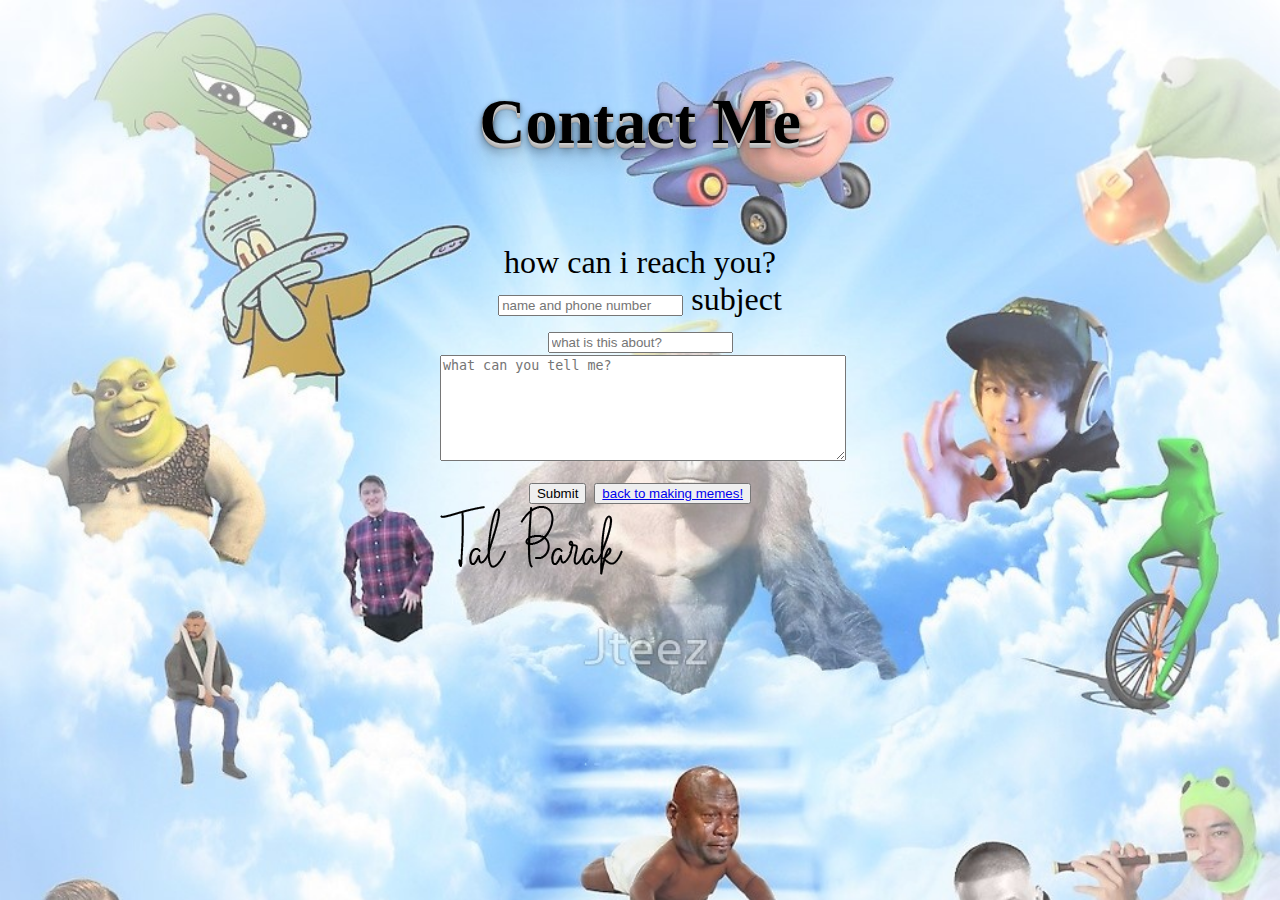
==== contact.html @ 91169016 "more css, contact.html" ====
<!DOCTYPE html>
<html lang="en">
<head>
    <meta charset="UTF-8">
    <meta name="viewport" content="width=device-width, initial-scale=1.0">
    <meta http-equiv="X-UA-Compatible" content="ie=edge">
    <link rel="stylesheet" href="https://stackpath.bootstrapcdn.com/bootstrap/4.2.1/css/bootstrap.min.css"
    integrity="sha384-GJzZqFGwb1QTTN6wy59ffF1BuGJpLSa9DkKMp0DgiMDm4iYMj70gZWKYbI706tWS" crossorigin="anonymous">
    <link rel="stylesheet" href="https://use.fontawesome.com/releases/v5.7.2/css/all.css"
    integrity="sha384-fnmOCqbTlWIlj8LyTjo7mOUStjsKC4pOpQbqyi7RrhN7udi9RwhKkMHpvLbHG9Sr" crossorigin="anonymous">
    <link rel="stylesheet" href="css/contact.css">
    <title>contact me</title>
</head>
<body>

    <section id="contact">
        <h4>Contact Me</h4>
        <div class="container">
            
            <span class="input-group-text" id="basic-addon1">how can i reach you?</span>
            <input type="text" id="user-name" class="form-control" placeholder="name and phone number"
            aria-label="Username" aria-describedby="basic-addon1">
            <span class="input-group-text" id="basic-addon1">subject</span>
            <input type="text" id="user-subject" class="form-control" placeholder="what is this about?"
            aria-label="email" aria-describedby="basic-addon1">
            <textarea id="contact-form" name="subject" placeholder="what can you tell me?"></textarea>
            <button type="button" onclick="onSendEmail()" class="btn btn-success">Submit</button>
            <button type="button"  class="btn btn-warning " ><a  href="index.html">back to making memes!</a></button>
            <div class="logo"><img src="img/1.png" alt=""></div>
              </div>
              </section>




              <script src="js/meme-controller.js"></script>
    <script src="https://code.jquery.com/jquery-3.3.1.slim.min.js"
        integrity="sha384-q8i/X+965DzO0rT7abK41JStQIAqVgRVzpbzo5smXKp4YfRvH+8abtTE1Pi6jizo"
        crossorigin="anonymous"></script>
    <script src="https://cdnjs.cloudflare.com/ajax/libs/popper.js/1.14.6/umd/popper.min.js"
        integrity="sha384-wHAiFfRlMFy6i5SRaxvfOCifBUQy1xHdJ/yoi7FRNXMRBu5WHdZYu1hA6ZOblgut"
        crossorigin="anonymous"></script>
    <script src="https://stackpath.bootstrapcdn.com/bootstrap/4.2.1/js/bootstrap.min.js"
        integrity="sha384-B0UglyR+jN6CkvvICOB2joaf5I4l3gm9GU6Hc1og6Ls7i6U/mkkaduKaBhlAXv9k"
        crossorigin="anonymous"></script>
</body>
</html>
---- css/contact.css ----
body{
    background-image: url('../img/contact.jpg');
    background-size: cover;
    background-repeat: no-repeat;
    
}

.logo{
    /* background-image: url('../img/1.png'); */
    /* background-color: red; */
    height: 200px;
    width: 100px;
    


    /* z-index: 2; */
}

#contact{
    margin-top: 20px;
    margin-right: auto;
    margin-left: auto;
    width: 400px;

}
#contact-form{
    width: 100%;
    height: 100px;
}
section{
    text-align: center;
    font-size: 2rem
}
h4{
    font-size: 4rem;
    font-weight: bold;
    text-shadow: 0 1px 0 #ccc, 
    0 2px 0 #c9c9c9,
    0 3px 0 #bbb,
    0 4px 0 #b9b9b9,
    0 5px 0 #aaa,
    0 6px 1px rgba(0,0,0,.1),
    0 0 5px rgba(0,0,0,.1),
    0 1px 3px rgba(0,0,0,.3),
    0 3px 5px rgba(0,0,0,.2),
    0 5px 10px rgba(0,0,0,.25),
    0 10px 10px rgba(0,0,0,.2),
    0 20px 20px rgba(0,0,0,.15);
}
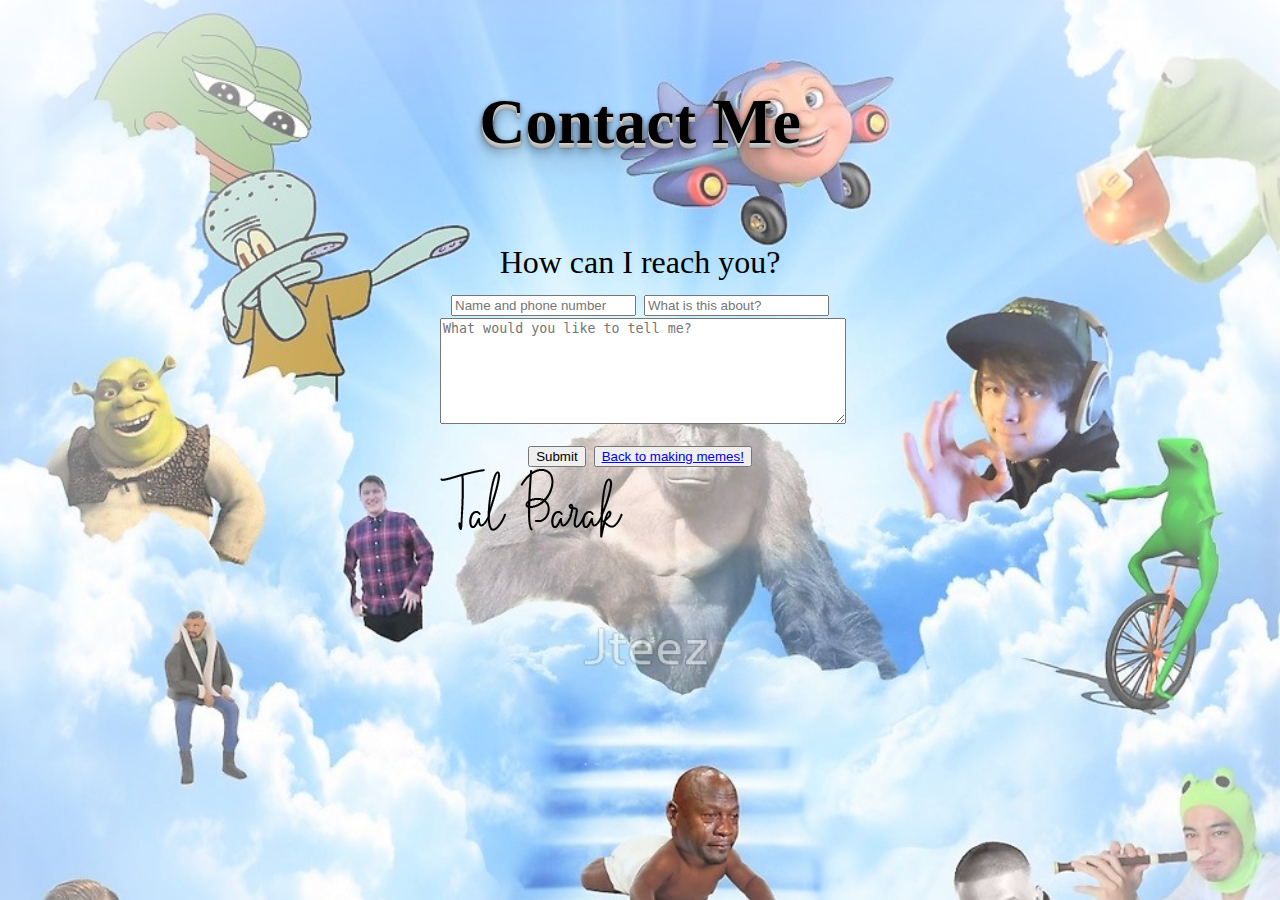
==== commit 6358356d: "more css" ====
--- a/contact.html
+++ b/contact.html
@@ -17,15 +17,15 @@
         <h4>Contact Me</h4>
         <div class="container">
             
-            <span class="input-group-text" id="basic-addon1">how can i reach you?</span>
-            <input type="text" id="user-name" class="form-control" placeholder="name and phone number"
+            <span class="input-group-text" id="basic-addon1">How can I reach you?</span>
+            <input type="text" id="user-name" class="form-control" placeholder="Name and phone number"
             aria-label="Username" aria-describedby="basic-addon1">
-            <span class="input-group-text" id="basic-addon1">subject</span>
-            <input type="text" id="user-subject" class="form-control" placeholder="what is this about?"
+            <!-- <span class="input-group-text" id="basic-addon1">subject</span> -->
+            <input type="text" id="user-subject" class="form-control" placeholder="What is this about?"
             aria-label="email" aria-describedby="basic-addon1">
-            <textarea id="contact-form" name="subject" placeholder="what can you tell me?"></textarea>
+            <textarea id="contact-form" name="subject" placeholder="What would you like to tell me?"></textarea>
             <button type="button" onclick="onSendEmail()" class="btn btn-success">Submit</button>
-            <button type="button"  class="btn btn-warning " ><a  href="index.html">back to making memes!</a></button>
+            <button type="button"  class="btn btn-warning " ><a  href="index.html">Back to making memes!</a></button>
             <div class="logo"><img src="img/1.png" alt=""></div>
               </div>
               </section>
